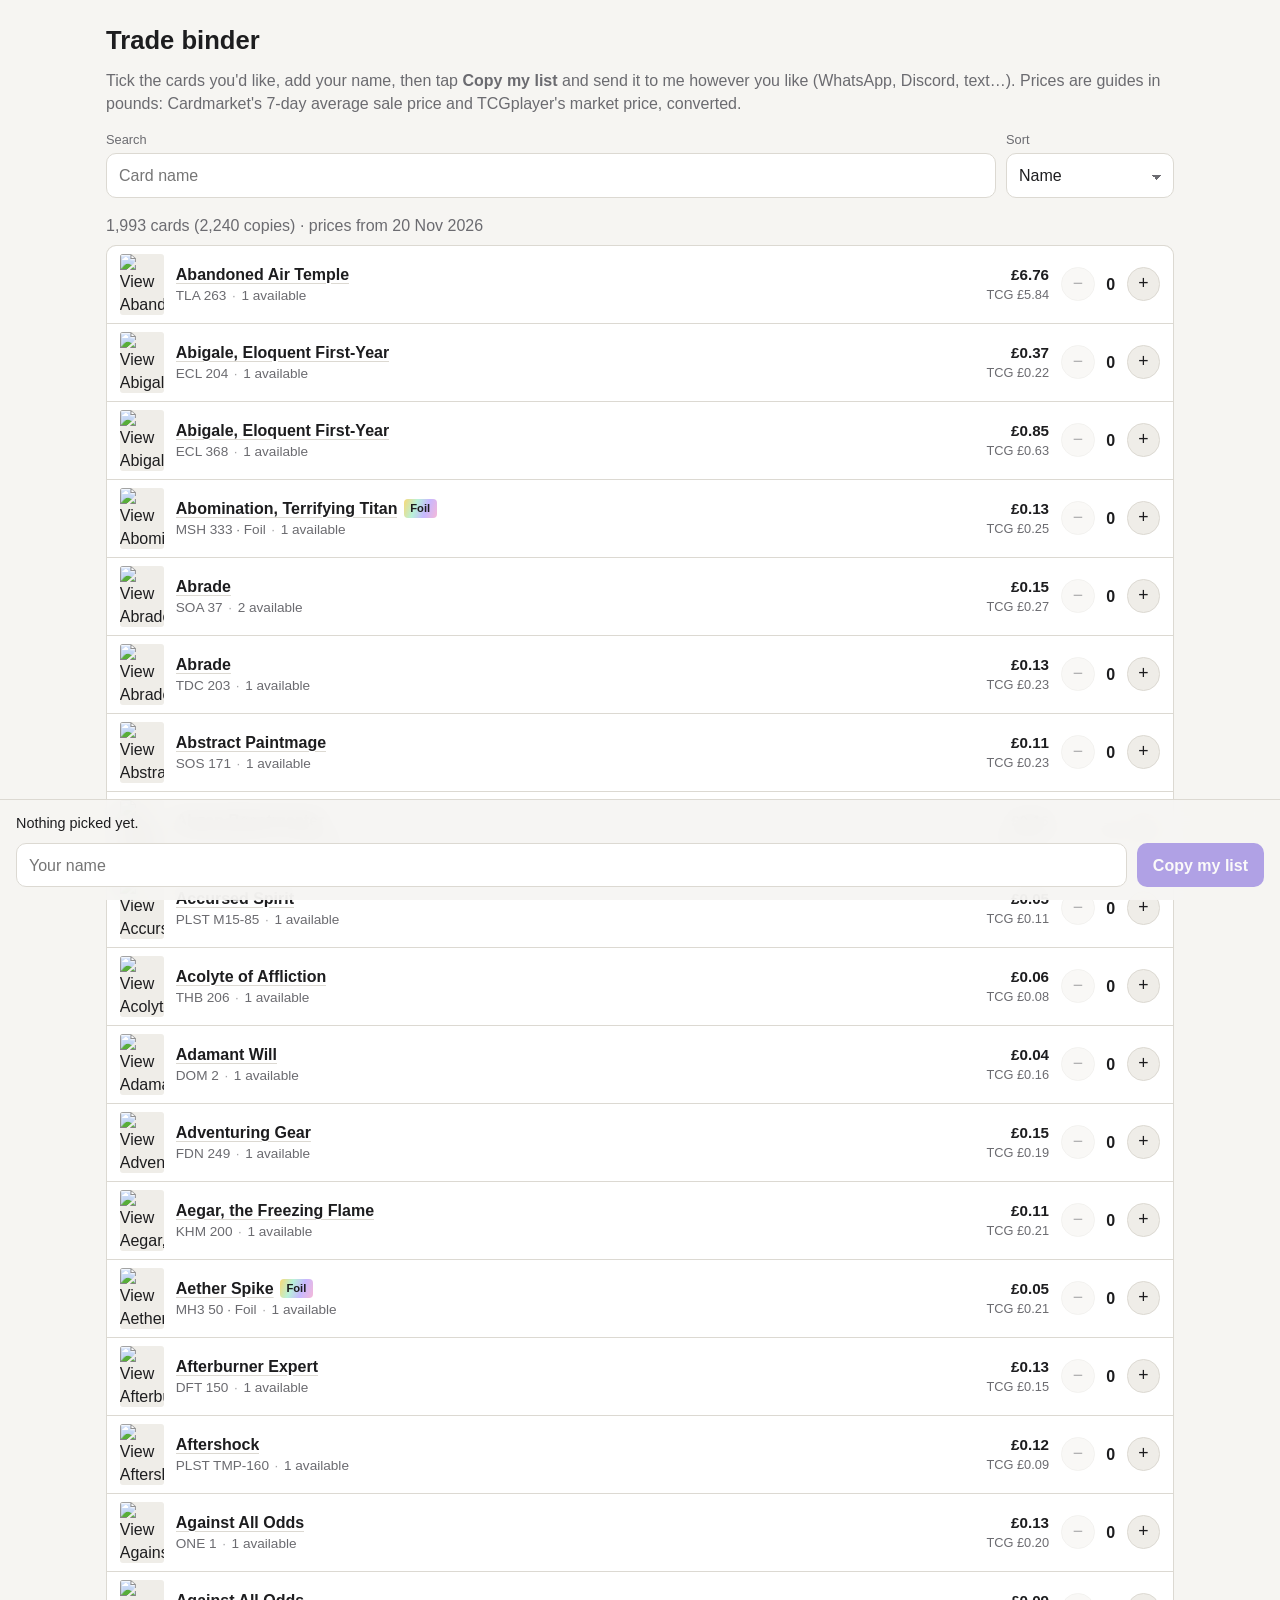
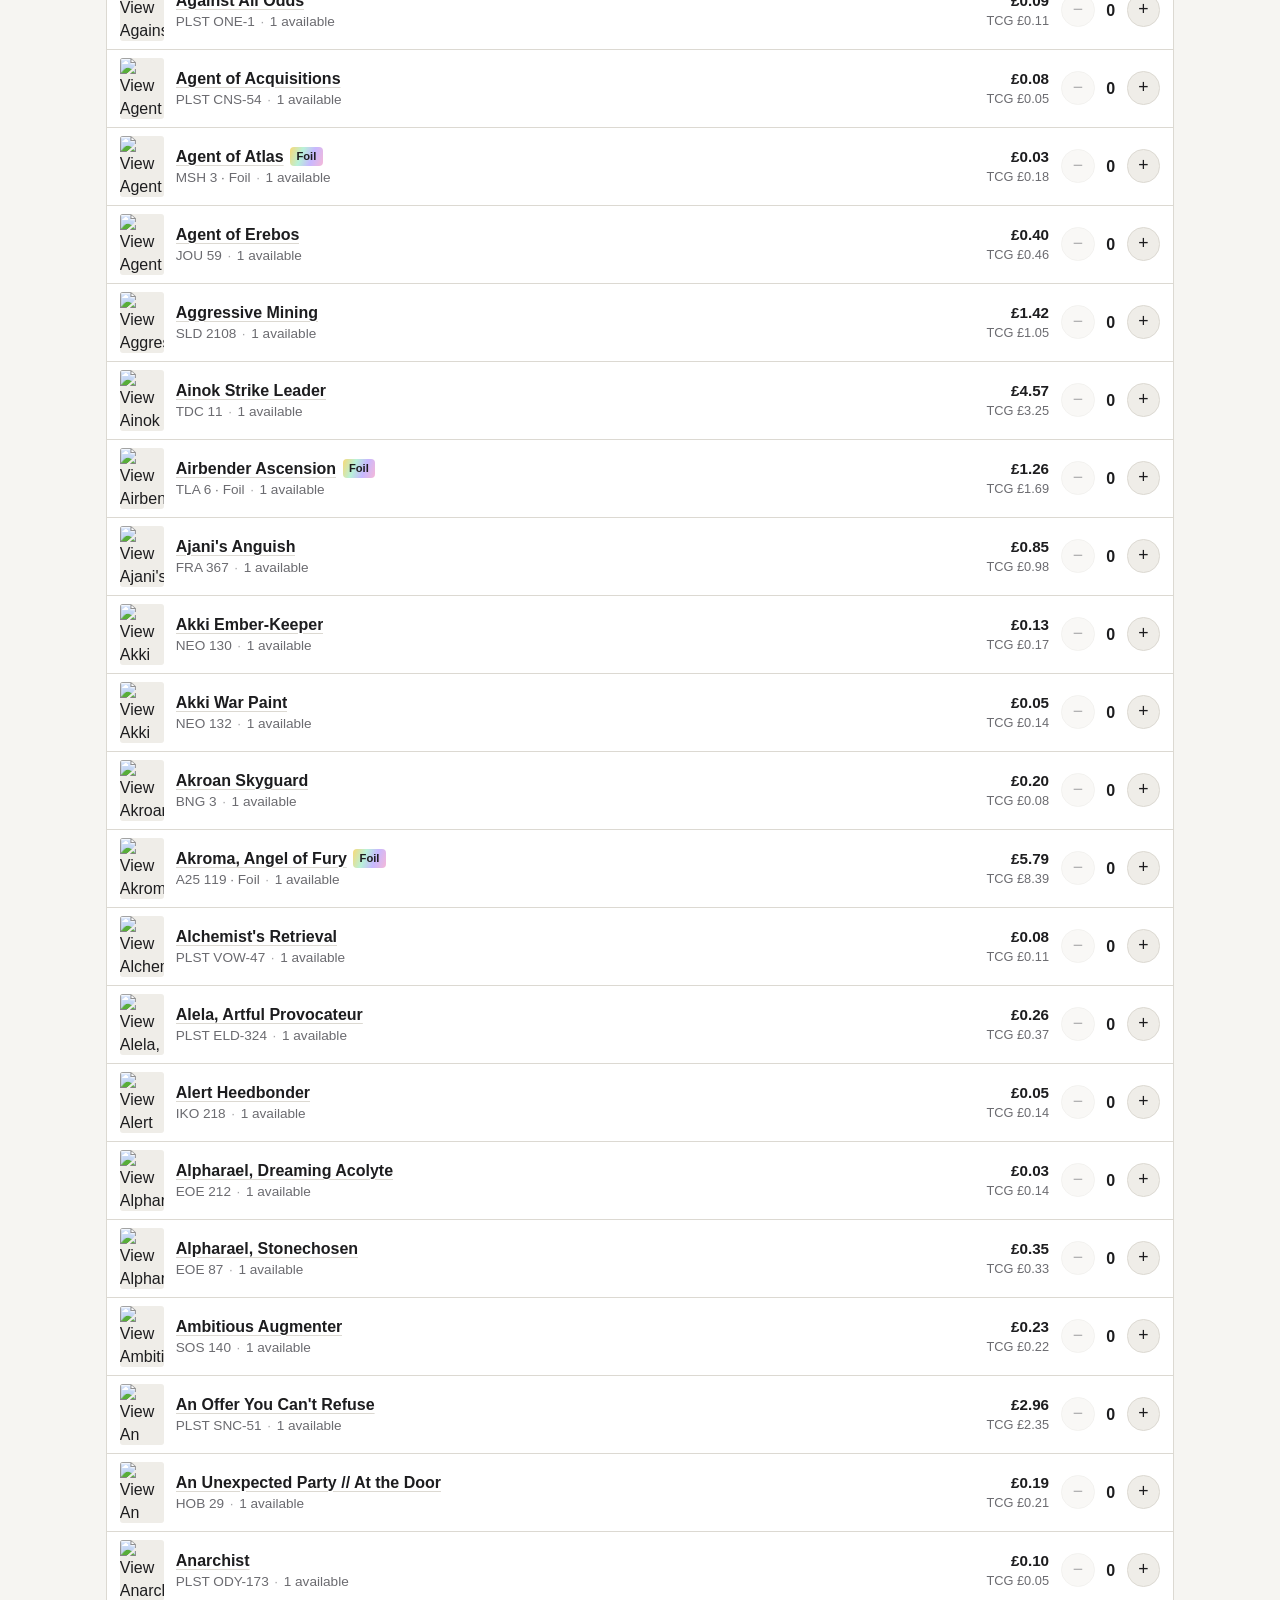
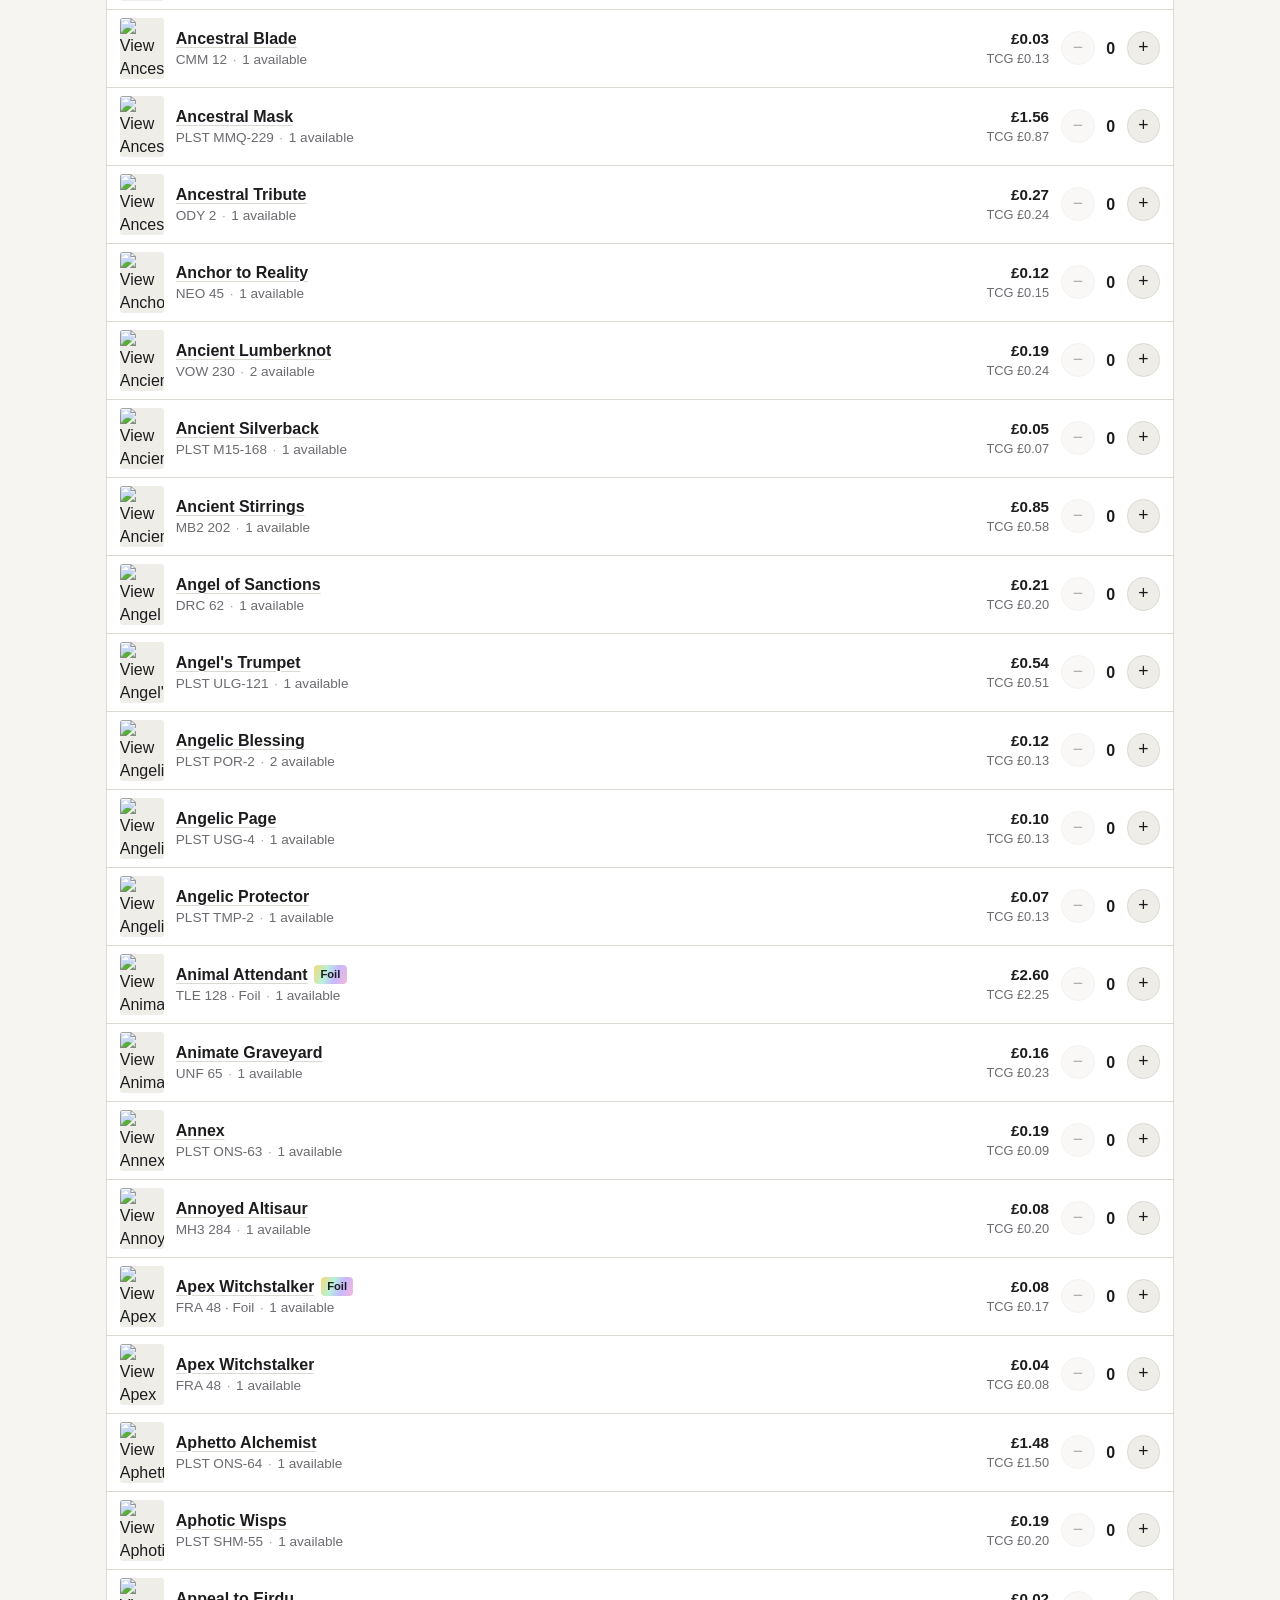
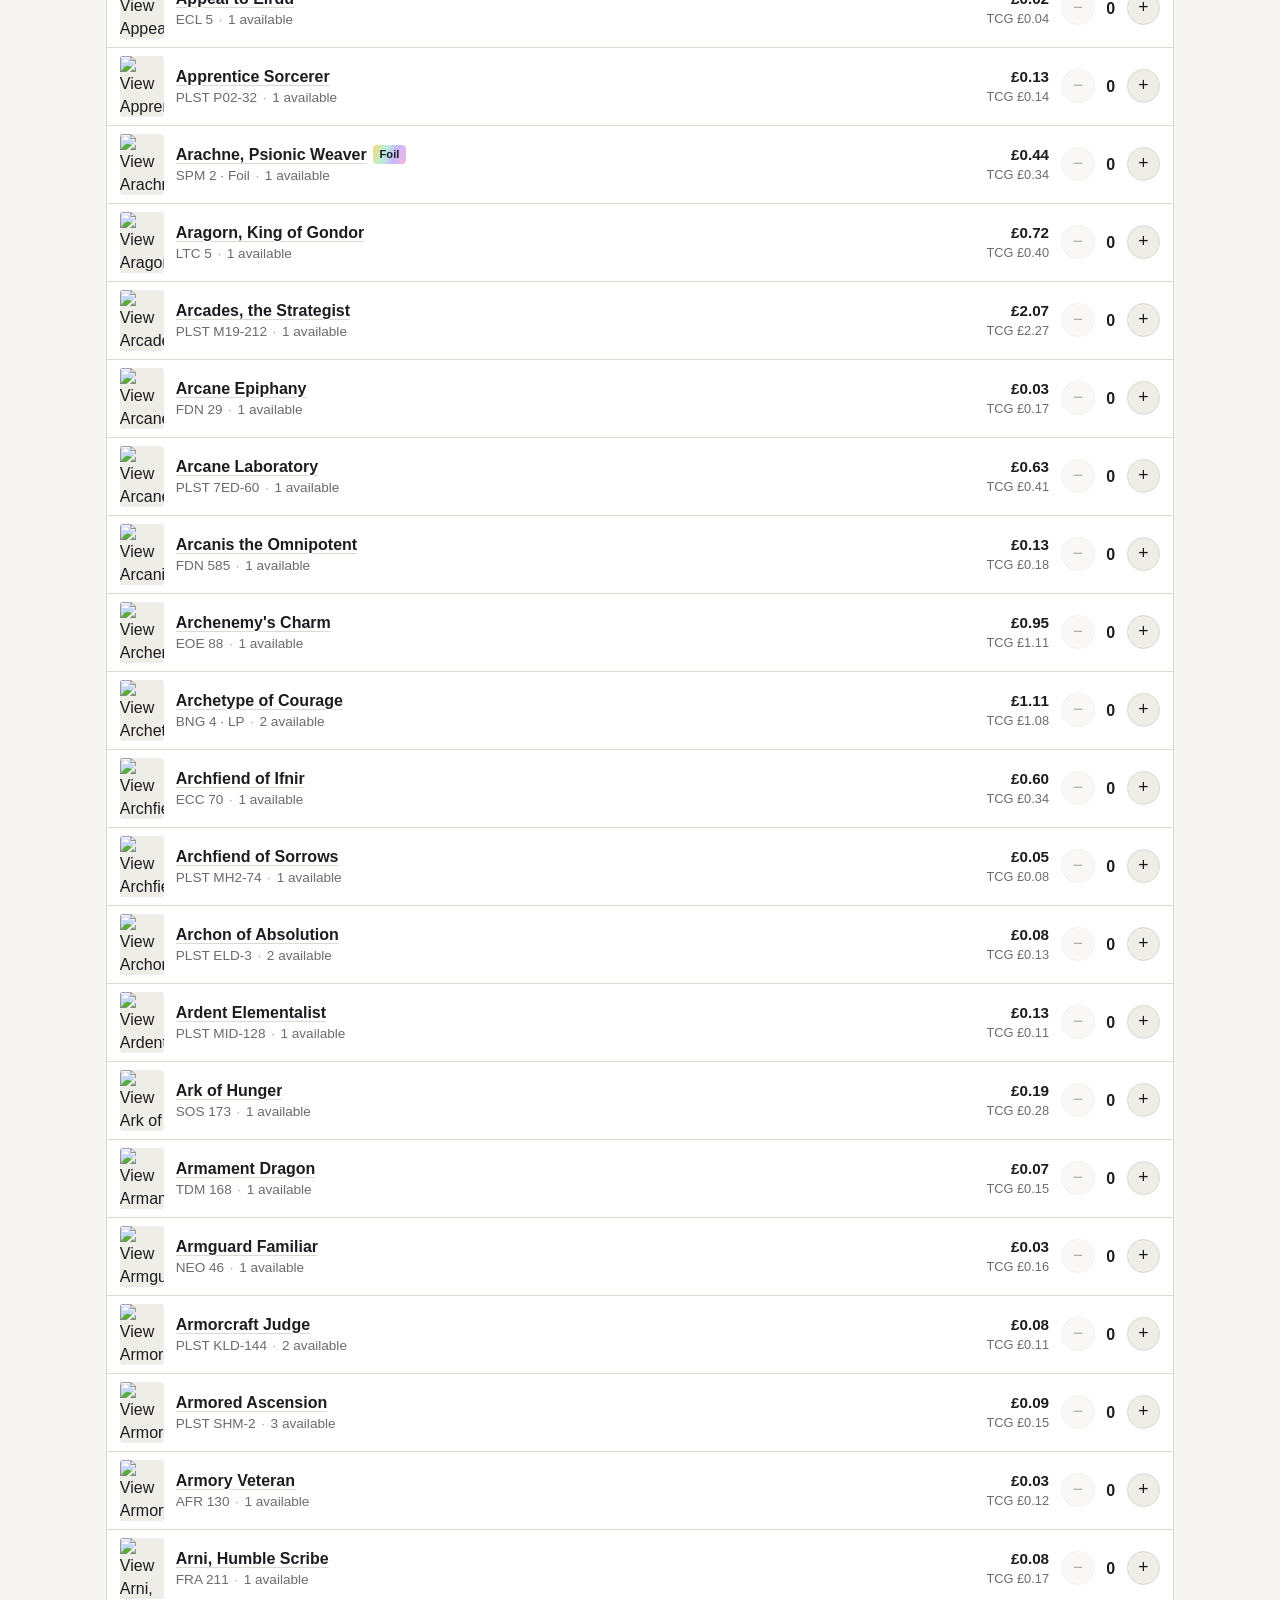
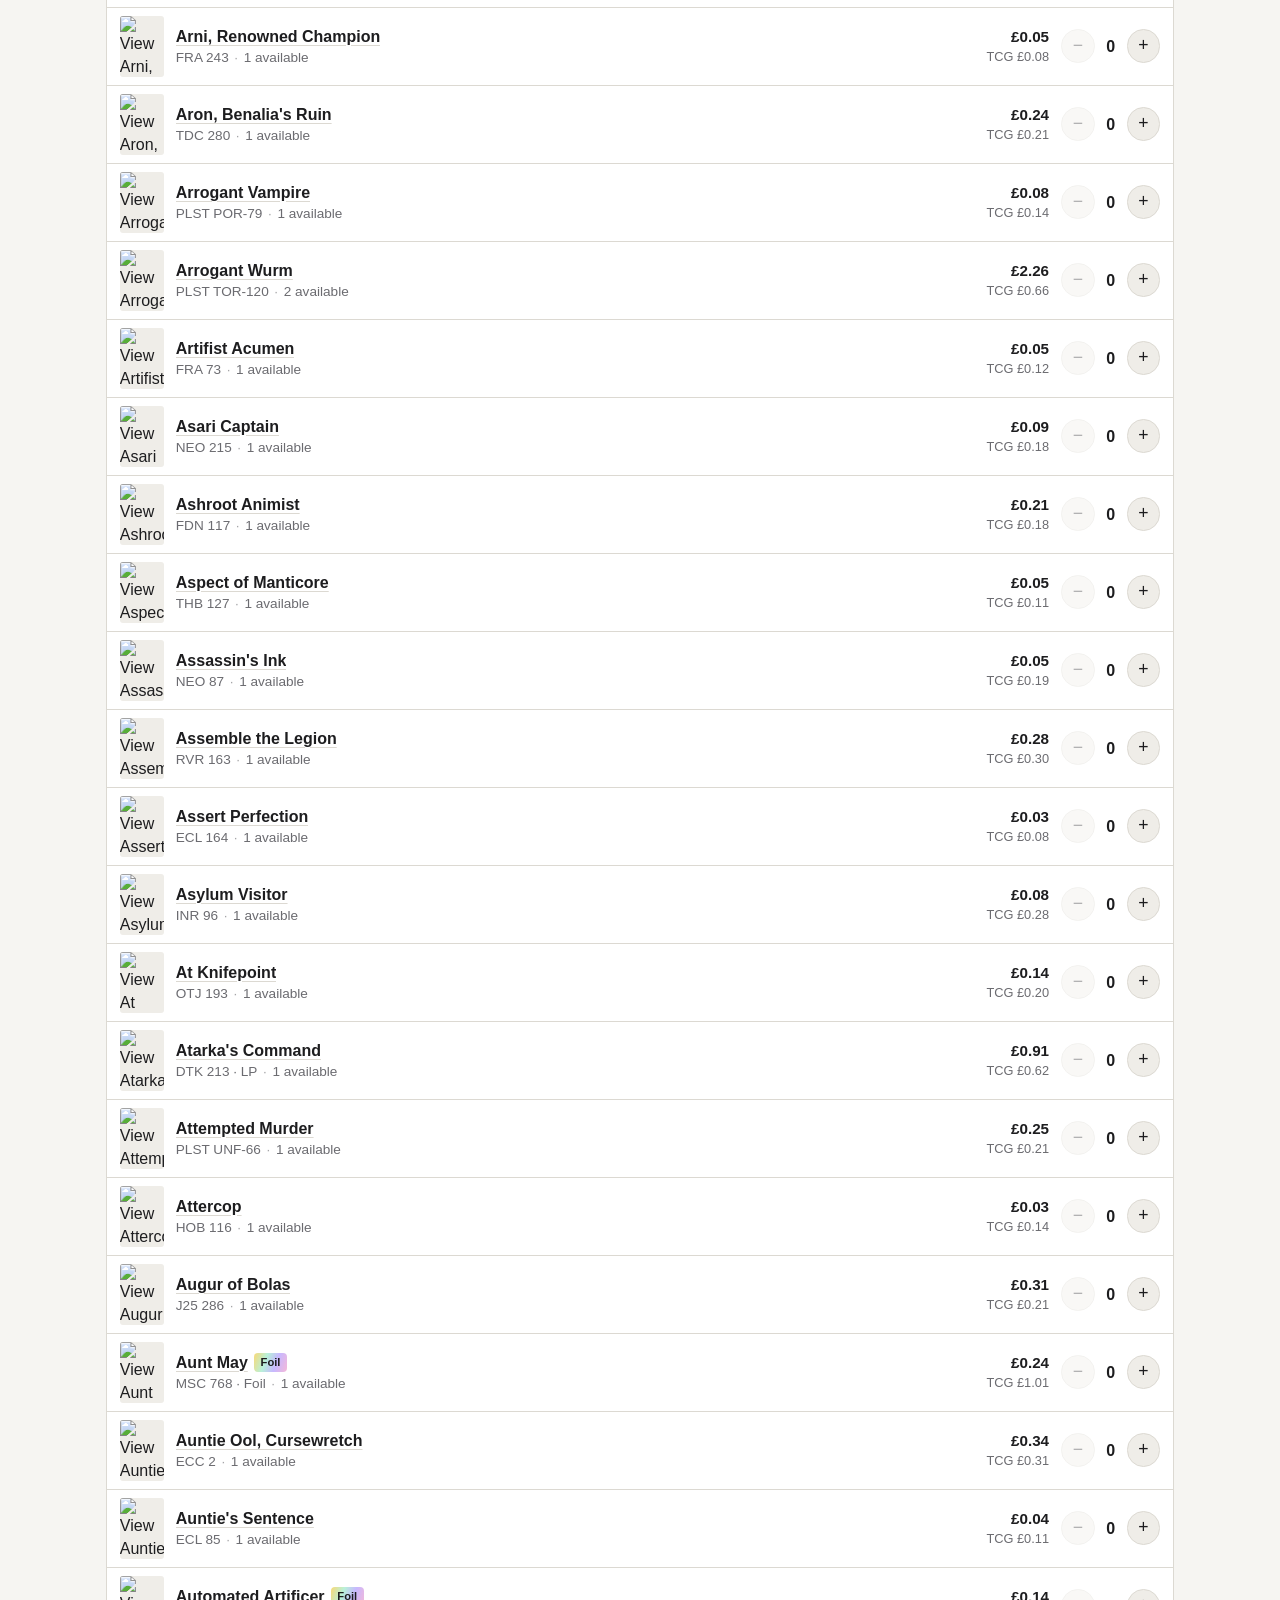
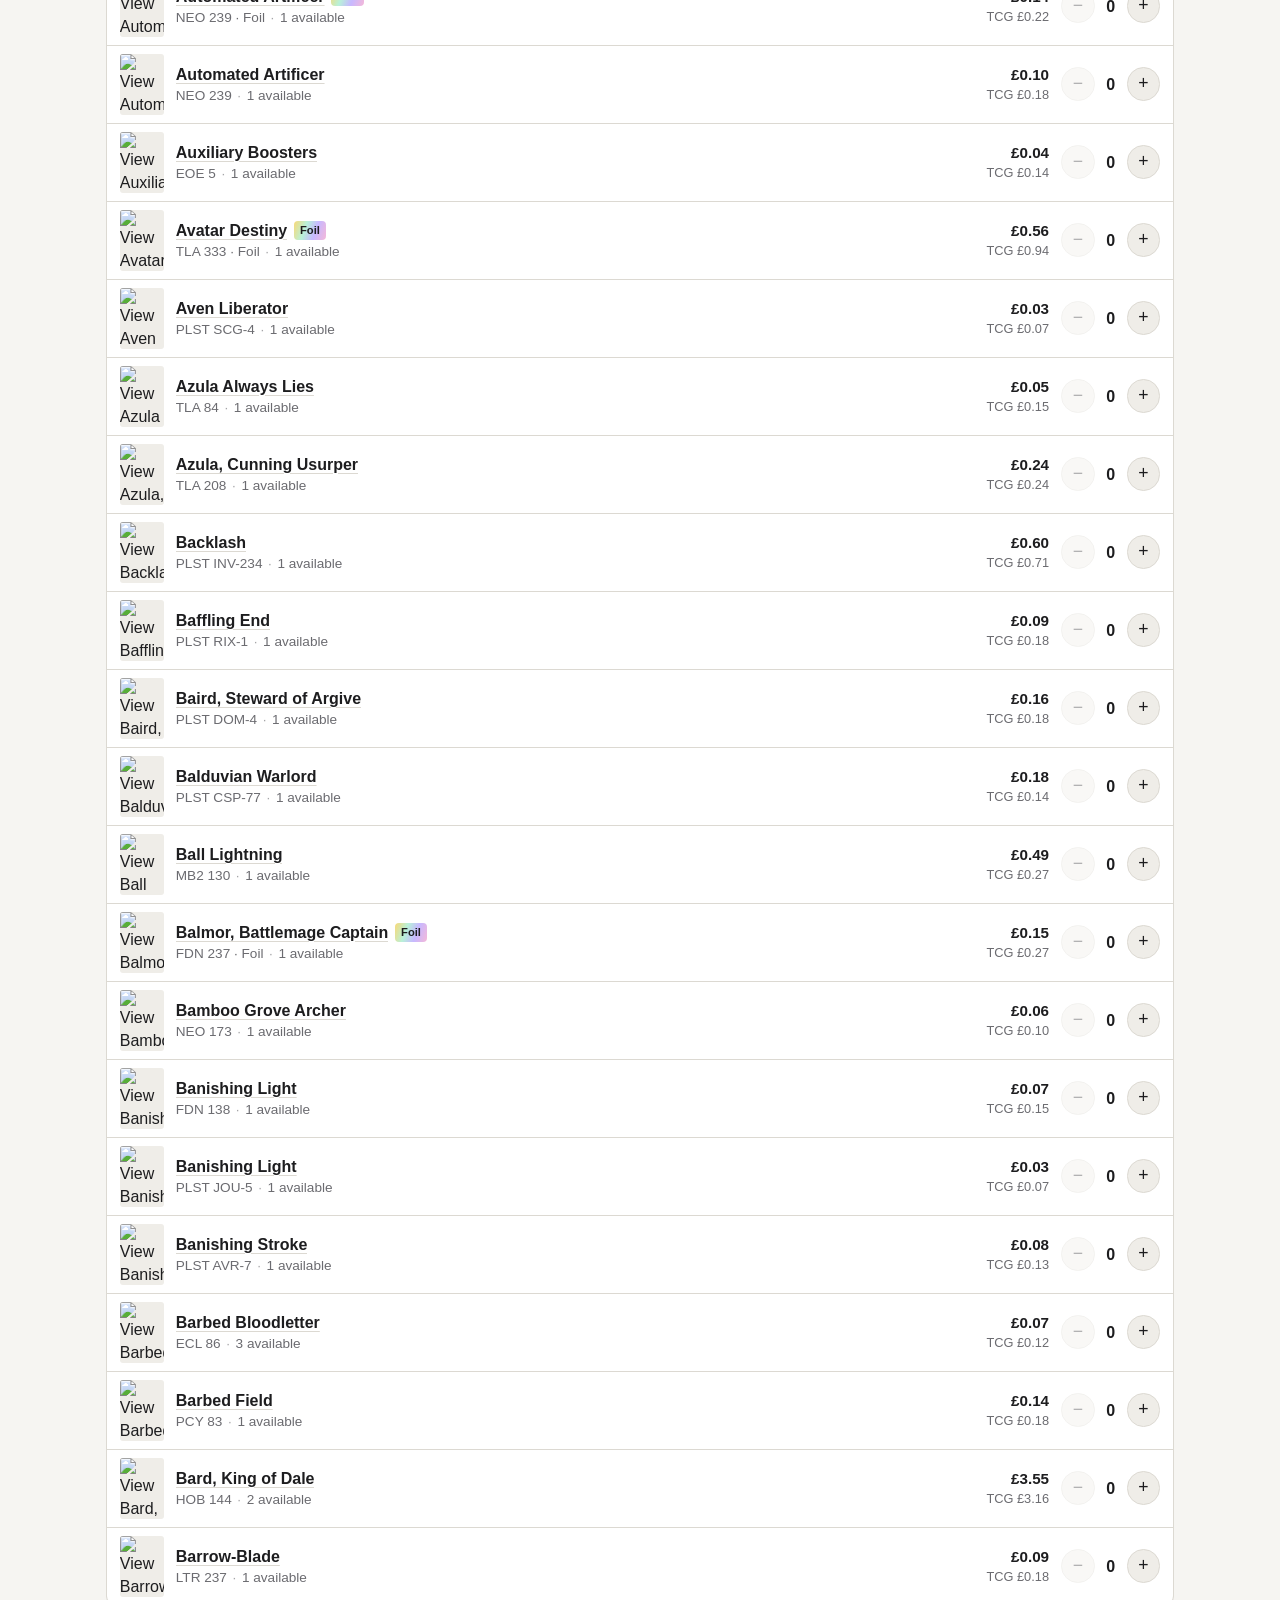
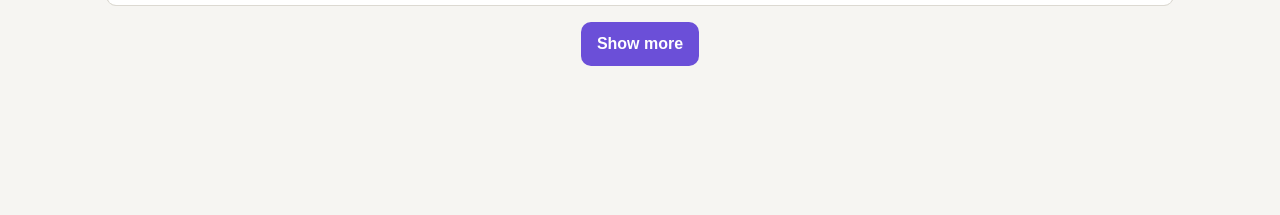
==== trades/index.html @ b9357a23 "Publish 2026-11-21T14:49Z" ====
<!doctype html>
<html lang="en-GB">
<head>
  <meta charset="utf-8">
  <meta name="viewport" content="width=device-width, initial-scale=1, viewport-fit=cover">
  <meta name="robots" content="noindex, nofollow">
  <meta name="build" content="20261121144902">
  <title>Trade Binder</title>
  <link rel="icon" href="../icon.svg" type="image/svg+xml">
  <link rel="stylesheet" href="../style.css?v=20261121144902">
  <style>
    .trade-intro { color: var(--muted); margin: 0 0 1rem; }
    .trade-tools { display: grid; gap: 0.6rem; grid-template-columns: 1fr auto; align-items: end; margin-bottom: 0.8rem; }
    .trade-tools label { display: grid; gap: 0.2rem; font-size: 0.8rem; color: var(--muted); }
    .trade-row { display: flex; align-items: center; gap: 0.75rem; padding: 0.5rem 0.8rem; background: var(--surface); }
    .trade-row.picked { background: color-mix(in srgb, var(--accent) 10%, var(--surface)); }
    .trade-row img, .trade-row .noimg { width: 44px; height: 61px; border-radius: 3px; object-fit: cover; background: var(--surface-2); flex: none; }
    .trade-main { flex: 1; min-width: 0; }
    .trade-prices { text-align: right; font-size: 0.8rem; color: var(--muted); white-space: nowrap; font-variant-numeric: tabular-nums; }
    .trade-prices strong { color: var(--text); font-size: 0.95rem; }
    .pick { display: flex; align-items: center; gap: 0.3rem; flex: none; }
    .pick button {
      font: inherit; width: 2.1rem; height: 2.1rem; border-radius: 50%; border: 1px solid var(--border);
      background: var(--surface-2); color: var(--text); cursor: pointer; font-size: 1.1rem; line-height: 1;
    }
    .pick button:disabled { opacity: 0.35; cursor: default; }
    .pick .count { min-width: 1.4rem; text-align: center; font-weight: 600; font-variant-numeric: tabular-nums; }
    .tray {
      position: sticky; bottom: 0; z-index: 5; margin-top: 1rem;
      padding: 0.8rem 1rem calc(env(safe-area-inset-bottom) + 0.8rem);
      background: color-mix(in srgb, var(--bg) 92%, transparent); backdrop-filter: blur(12px); -webkit-backdrop-filter: blur(12px);
      border-top: 1px solid var(--border);
    }
    .tray-row { display: flex; flex-wrap: wrap; gap: 0.6rem; align-items: center; }
    .tray-row input { flex: 1 1 12rem; font: inherit; font-size: 16px; padding: 0.6rem 0.75rem; border-radius: var(--radius); border: 1px solid var(--border); background: var(--surface); color: var(--text); }
    .tray-summary { flex: 1 1 100%; font-size: 0.9rem; }
    .tray button.primary { font: inherit; font-weight: 600; padding: 0.65rem 1rem; border: 0; border-radius: var(--radius); background: var(--accent); color: var(--accent-text); cursor: pointer; }
    .tray button.primary:disabled { opacity: 0.5; cursor: default; }
    .tray .link-btn { padding: 0.65rem 0.4rem; }
    .copied { color: var(--up); font-weight: 600; }
    @media (max-width: 560px) {
      /* Phones: prices above the +/− buttons, so the card name keeps the width it needs. */
      .trade-row { display: grid; grid-template-columns: 44px minmax(0, 1fr) auto; grid-template-areas: "img main prices" "img main pick"; column-gap: 0.6rem; row-gap: 0.35rem; align-items: center; }
      .trade-row > img, .trade-row > .noimg { grid-area: img; }
      .trade-main { grid-area: main; }
      .trade-prices { grid-area: prices; }
      .pick { grid-area: pick; justify-self: end; }
      .trade-row .name, .trade-row .row-sub { white-space: normal; }
      .trade-row .row-sub { flex-wrap: wrap; }
      .trade-row .row-title { flex-wrap: wrap; }
    }
    .card-open { cursor: pointer; }
    .trade-row .name.card-open { text-decoration: underline; text-decoration-color: var(--border); text-underline-offset: 3px; }
    dialog#viewer {
      border: 0; padding: 0; border-radius: 16px; max-width: min(420px, calc(100vw - 32px)); width: 100%;
      background: var(--surface); color: var(--text); box-shadow: 0 12px 40px rgba(0, 0, 0, 0.35);
    }
    dialog#viewer::backdrop { background: rgba(0, 0, 0, 0.55); }
    .viewer-body { padding: 1rem; display: grid; gap: 0.75rem; }
    .viewer-body img { width: 100%; height: auto; aspect-ratio: 488 / 680; border-radius: 4.75% / 3.5%; background: var(--surface-2); }
    .viewer-head { display: flex; justify-content: space-between; align-items: start; gap: 0.75rem; }
    .viewer-head h2 { margin: 0; font-size: 1.15rem; }
    .viewer-close { font: inherit; font-size: 1.4rem; line-height: 1; border: 0; background: var(--surface-2); color: var(--text); width: 2.2rem; height: 2.2rem; border-radius: 50%; cursor: pointer; flex: none; }
    .viewer-facts { color: var(--muted); font-size: 0.9rem; }
    .viewer-foot { display: flex; justify-content: space-between; align-items: center; gap: 0.75rem; }
    #fallback { width: 100%; min-height: 9rem; font: inherit; font-size: 0.9rem; margin-top: 0.6rem; padding: 0.6rem; border-radius: var(--radius); border: 1px solid var(--border); background: var(--surface); color: var(--text); }
  </style>
</head>
<body>
  <main>
    <h1>Trade binder</h1>
    <p class="trade-intro">Tick the cards you'd like, add your name, then tap <strong>Copy my list</strong> and send it to me
      however you like (WhatsApp, Discord, text…). Prices are guides in pounds: Cardmarket's 7-day average sale price and
      TCGplayer's market price, converted.</p>
    <div class="trade-tools">
      <label>Search<input type="search" id="q" placeholder="Card name" autocomplete="off" autocorrect="off" spellcheck="false"></label>
      <label>Sort
        <select id="sort">
          <option value="name">Name</option>
          <option value="cm">Price: high to low</option>
          <option value="cm_asc">Price: low to high</option>
          <option value="picked">My picks first</option>
        </select>
      </label>
    </div>
    <p class="summary" id="summary">Loading…</p>
    <ul class="results" id="list"></ul>
    <div class="more"><button type="button" id="more" hidden>Show more</button></div>
  </main>
  <div class="tray" id="tray">
    <div class="tray-row">
      <span class="tray-summary" id="tray-summary">Nothing picked yet.</span>
      <input type="text" id="who" placeholder="Your name" autocomplete="name">
      <button type="button" class="primary" id="copy" disabled>Copy my list</button>
      <button type="button" class="link-btn" id="clear" hidden>Clear</button>
    </div>
    <textarea id="fallback" hidden readonly></textarea>
  </div>
  <dialog id="viewer" aria-labelledby="viewer-name">
    <div class="viewer-body">
      <div class="viewer-head">
        <h2 id="viewer-name"></h2>
        <button type="button" class="viewer-close" id="viewer-close" aria-label="Close">×</button>
      </div>
      <img id="viewer-img" alt="">
      <div class="viewer-facts" id="viewer-facts"></div>
      <div class="viewer-foot">
        <div class="trade-prices" id="viewer-prices"></div>
        <div class="pick" id="viewer-pick"></div>
      </div>
    </div>
  </dialog>
  <script src="trades.js?v=20261121144902"></script>
</body>
</html>
---- style.css ----
:root {
  --bg: #f6f5f2;
  --surface: #ffffff;
  --surface-2: #efede8;
  --text: #1d1d1f;
  --muted: #6b6b70;
  --border: #dcd9d2;
  --accent: #6b4fd8;
  --accent-text: #ffffff;
  --danger: #b3261e;
  --up: #006300;
  --down: #c62f2f;
  --series-1: #2a78d6;
  --series-2: #eb6834;
  --grid: #e1e0d9;
  --axis-text: #898781;
  --foil: linear-gradient(110deg, #f9d976, #b8f1d9 35%, #c7b8ff 65%, #f5b8d8);
  --radius: 10px;
  --shadow: 0 1px 2px rgba(0, 0, 0, 0.06);
  --pip-W: #f4efd3; --pip-U: #2f7fd0; --pip-B: #3a3433; --pip-R: #d6492f; --pip-G: #2e8b57; --pip-C: #b9b5ad;
  color-scheme: light;
}

@media (prefers-color-scheme: dark) {
  :root:not([data-theme="light"]) {
    --bg: #16171a;
    --surface: #1f2024;
    --surface-2: #2a2b30;
    --text: #ececef;
    --muted: #9c9ca5;
    --border: #36373d;
    --accent: #a593ff;
    --accent-text: #16171a;
    --danger: #ff8a80;
    --up: #2fbf2f;
    --down: #ff8a80;
    --series-1: #3987e5;
    --series-2: #d95926;
    --grid: #2c2c2a;
    --shadow: none;
    --pip-B: #8a8180;
    color-scheme: dark;
  }
}

* { box-sizing: border-box; }

body {
  margin: 0;
  background: var(--bg);
  color: var(--text);
  font: 16px/1.45 -apple-system, BlinkMacSystemFont, "Segoe UI", Roboto, sans-serif;
  -webkit-text-size-adjust: 100%;
}

a { color: var(--accent); text-decoration: none; }
h1 { font-size: 1.6rem; margin: 0.4rem 0 0.6rem; }
h2 { font-size: 1.15rem; margin: 1.6rem 0 0.6rem; }
.muted { color: var(--muted); }
.small { font-size: 0.85rem; }

/* ---------- top bar ---------- */

.topbar {
  position: sticky;
  top: 0;
  z-index: 10;
  display: flex;
  align-items: center;
  gap: 1rem;
  padding: calc(env(safe-area-inset-top) + 0.6rem) 16px 0.6rem;
  background: color-mix(in srgb, var(--bg) 88%, transparent);
  backdrop-filter: blur(12px);
  -webkit-backdrop-filter: blur(12px);
  border-bottom: 1px solid var(--border);
}
.topbar[hidden] { display: none; }
.brand { font-weight: 700; white-space: nowrap; }
@media (max-width: 560px) { .brand { display: none; } }
.topbar nav { display: flex; gap: 0.25rem; flex: 1; overflow-x: auto; }
.topbar nav a {
  padding: 0.4rem 0.8rem;
  border-radius: 999px;
  color: var(--text);
  white-space: nowrap;
}
.topbar nav a.active { background: var(--text); color: var(--bg); }
.lock-btn, .link-btn {
  background: none;
  border: 0;
  color: var(--muted);
  font: inherit;
  cursor: pointer;
  padding: 0.4rem;
}

main { max-width: 1100px; margin: 0 auto; padding: 16px 16px calc(env(safe-area-inset-bottom) + 32px); }

/* ---------- unlock ---------- */

.unlock { max-width: 380px; margin: 18vh auto 0; text-align: center; }
.unlock[hidden] { display: none; }
.unlock form { display: grid; gap: 0.75rem; margin-top: 1.25rem; }
.unlock .check { justify-content: center; }
.error { color: var(--danger); min-height: 1.2em; margin: 0; }

input[type="password"], input[type="search"], select {
  font: inherit;
  font-size: 16px; /* stops iOS zooming into inputs */
  width: 100%;
  padding: 0.6rem 0.75rem;
  color: var(--text);
  background: var(--surface);
  border: 1px solid var(--border);
  border-radius: var(--radius);
  appearance: none;
  -webkit-appearance: none;
}
select {
  background-image: linear-gradient(45deg, transparent 50%, var(--muted) 50%), linear-gradient(135deg, var(--muted) 50%, transparent 50%);
  background-position: calc(100% - 16px) 55%, calc(100% - 11px) 55%;
  background-size: 5px 5px;
  background-repeat: no-repeat;
  padding-right: 2rem;
}
button[type="submit"], #more {
  font: inherit;
  font-weight: 600;
  padding: 0.65rem 1rem;
  border: 0;
  border-radius: var(--radius);
  background: var(--accent);
  color: var(--accent-text);
  cursor: pointer;
}
button:disabled { opacity: 0.6; }
.check { display: flex; align-items: center; gap: 0.4rem; color: var(--muted); }
.check input { width: 1.1rem; height: 1.1rem; accent-color: var(--accent); }

/* ---------- filters ---------- */

.filters {
  display: grid;
  gap: 0.75rem;
  padding: 0.9rem;
  background: var(--surface);
  border: 1px solid var(--border);
  border-radius: calc(var(--radius) + 4px);
  box-shadow: var(--shadow);
}
.filter-grid { display: grid; gap: 0.6rem; grid-template-columns: repeat(auto-fit, minmax(150px, 1fr)); }
@media (max-width: 560px) { .filter-grid { grid-template-columns: 1fr 1fr; } .filter-grid label:first-child { grid-column: 1 / -1; } }
.filter-grid label, label.inline { display: grid; gap: 0.2rem; font-size: 0.8rem; color: var(--muted); }
label.inline { display: flex; align-items: center; gap: 0.4rem; }
label.inline select { width: auto; padding-top: 0.35rem; padding-bottom: 0.35rem; }
.colour-row { display: flex; flex-wrap: wrap; align-items: center; gap: 0.6rem 1rem; }
.chips { display: flex; flex-wrap: wrap; gap: 0.35rem; }
.chip {
  display: inline-flex;
  align-items: center;
  gap: 0.35rem;
  font: inherit;
  font-size: 0.85rem;
  padding: 0.35rem 0.6rem;
  color: var(--text);
  background: var(--surface-2);
  border: 1px solid transparent;
  border-radius: 999px;
  cursor: pointer;
}
.chip.on { border-color: var(--accent); background: color-mix(in srgb, var(--accent) 16%, var(--surface)); }
@media (max-width: 720px) { .chip-label { display: none; } .chip { padding: 0.45rem; } }

.pip {
  display: inline-block;
  width: 0.8rem;
  height: 0.8rem;
  border-radius: 50%;
  border: 1px solid rgba(0, 0, 0, 0.25);
  vertical-align: -1px;
}
.pip + .pip { margin-left: 2px; }
.pip-W { background: var(--pip-W); } .pip-U { background: var(--pip-U); } .pip-B { background: var(--pip-B); }
.pip-R { background: var(--pip-R); } .pip-G { background: var(--pip-G); } .pip-C { background: var(--pip-C); }
.pip-M { background: conic-gradient(var(--pip-W) 0 20%, var(--pip-U) 0 40%, var(--pip-B) 0 60%, var(--pip-R) 0 80%, var(--pip-G) 0); }

/* ---------- results ---------- */

.summary { color: var(--muted); margin: 1rem 0 0.5rem; }
.results { list-style: none; margin: 0; padding: 0; display: grid; grid-template-columns: minmax(0, 1fr); gap: 1px; background: var(--border); border: 1px solid var(--border); border-radius: var(--radius); overflow: hidden; }
.results li { background: var(--surface); }
.results li.removed { opacity: 0.55; }
.results .empty { padding: 1.5rem; text-align: center; color: var(--muted); }
.row { display: flex; align-items: center; gap: 0.8rem; padding: 0.5rem 0.8rem; color: var(--text); }
.row:active { background: var(--surface-2); }
.row img, .noimg { width: 44px; height: 61px; border-radius: 3px; object-fit: cover; background: var(--surface-2); flex: none; }
.row-main { flex: 1; min-width: 0; }
.row-title { display: flex; align-items: center; gap: 0.4rem; }
.name { font-weight: 600; overflow: hidden; text-overflow: ellipsis; white-space: nowrap; }
.row-sub { display: flex; align-items: center; gap: 0.35rem; color: var(--muted); font-size: 0.85rem; overflow: hidden; white-space: nowrap; }
.row-sub span:last-child { overflow: hidden; text-overflow: ellipsis; }
.dot { opacity: 0.6; }
.qty { font-variant-numeric: tabular-nums; font-weight: 600; color: var(--muted); }

.badge { font-size: 0.7rem; font-weight: 600; padding: 0.1rem 0.4rem; border-radius: 4px; white-space: nowrap; color: #1d1d1f; }
.badge-foil { background: var(--foil); }
.badge-etched { background: linear-gradient(110deg, #d9d4c7, #f1ede4 50%, #c9c2b3); }
.badge-removed { background: var(--surface-2); color: var(--muted); }

.more { text-align: center; margin-top: 1rem; }

/* ---------- card detail ---------- */

.back { display: inline-block; padding: 0.2rem 0; }
.card-detail { display: grid; grid-template-columns: minmax(0, 300px) 1fr; gap: 1.5rem; align-items: start; }
@media (max-width: 640px) { .card-detail { grid-template-columns: 1fr; } .card-image { max-width: 300px; } }
.card-image img, .noimg.big { width: 100%; aspect-ratio: 488 / 680; height: auto; border-radius: 4.75% / 3.5%; box-shadow: 0 4px 18px rgba(0, 0, 0, 0.2); }
.type { color: var(--muted); }
.facts { display: grid; grid-template-columns: max-content 1fr; gap: 0.35rem 1rem; margin: 1rem 0; }
.facts dt { color: var(--muted); }
.facts dd { margin: 0; }

.table-wrap { overflow-x: auto; background: var(--surface); border: 1px solid var(--border); border-radius: var(--radius); }
table { width: 100%; border-collapse: collapse; font-size: 0.92rem; }
th, td { padding: 0.55rem 0.75rem; text-align: left; border-bottom: 1px solid var(--border); white-space: nowrap; }
th { font-size: 0.78rem; color: var(--muted); font-weight: 600; }
tbody tr:last-child td { border-bottom: 0; }
tr.removed { opacity: 0.55; }
.r { text-align: right; font-variant-numeric: tabular-nums; }

/* ---------- locations ---------- */

.loc-list { list-style: none; margin: 0; padding: 0; display: grid; gap: 0.5rem; grid-template-columns: repeat(auto-fill, minmax(240px, 1fr)); }
.loc-list a {
  display: flex;
  justify-content: space-between;
  gap: 1rem;
  padding: 0.8rem 1rem;
  background: var(--surface);
  border: 1px solid var(--border);
  border-radius: var(--radius);
  color: var(--text);
  box-shadow: var(--shadow);
}
.loc-name { font-weight: 600; overflow: hidden; text-overflow: ellipsis; white-space: nowrap; }

/* ---------- prices ---------- */

.price { min-width: 5.5rem; text-align: right; }
.price-value { font-weight: 600; font-variant-numeric: tabular-nums; }
.price-change { font-size: 0.8rem; min-height: 1.1em; white-space: nowrap; }
.delta { font-variant-numeric: tabular-nums; font-weight: 600; white-space: nowrap; }
.delta.up { color: var(--up); }
.delta.down { color: var(--down); }
.delta.flat { color: var(--muted); }
.delta-label { color: var(--muted); font-weight: 400; }
@media (max-width: 560px) { .delta-label { display: none; } .price { min-width: 4.5rem; } }

.tiles { display: grid; gap: 0.6rem; grid-template-columns: repeat(auto-fit, minmax(118px, 1fr)); margin-bottom: 0.8rem; }
.tile { background: var(--surface); border: 1px solid var(--border); border-radius: var(--radius); padding: 0.7rem 0.85rem; box-shadow: var(--shadow); }
.tile-main { grid-column: span 2; }
@media (max-width: 400px) { .tile-main { grid-column: span 1; } }
.tile-label { font-size: 0.78rem; color: var(--muted); }
.tile-value { font-size: 1.35rem; font-weight: 650; margin: 0.15rem 0; }
.tile-main .tile-value { font-size: 1.9rem; }
.tile-value .delta { font-size: 1.2rem; }
.tile-sub { font-size: 0.8rem; color: var(--muted); }

table.market td:first-child { white-space: normal; }
table.market thead:not(:first-child) th { padding-top: 1rem; }
.hint { font-size: 0.75rem; color: var(--muted); }
.links { display: flex; flex-wrap: wrap; gap: 0.4rem 1rem; margin: 0.8rem 0; }

.loc-name { display: grid; }
.loc-copies { font-weight: 400; font-size: 0.8rem; color: var(--muted); }
.loc-value { white-space: nowrap; font-weight: 600; font-variant-numeric: tabular-nums; align-self: center; }
.tile-of { font-size: 0.9rem; font-weight: 400; color: var(--muted); }
.warn { color: var(--muted); font-weight: 600; white-space: nowrap; }
.warn-box { background: var(--surface); border: 1px solid var(--border); border-left: 3px solid #c98a00; border-radius: var(--radius); padding: 0.6rem 0.8rem; font-size: 0.9rem; }

/* ---------- charts ---------- */

.chart-wrap { position: relative; }
.chart-wrap svg { display: block; overflow: visible; touch-action: pan-y; }
.grid line { stroke: var(--grid); stroke-width: 1; }
.grid text { fill: var(--axis-text); font-size: 11px; font-variant-numeric: tabular-nums; }
.line { fill: none; stroke-width: 2; stroke-linejoin: round; stroke-linecap: round; }
.line-1 { stroke: var(--series-1); }
.line-2 { stroke: var(--series-2); }
.dot { stroke: var(--surface); stroke-width: 2; }
.dot-1 { fill: var(--series-1); }
.dot-2 { fill: var(--series-2); }
.crosshair { stroke: var(--muted); stroke-width: 1; stroke-dasharray: 3 3; }
.hit { fill: transparent; cursor: crosshair; outline: none; }
.hit:focus-visible { stroke: var(--accent); stroke-width: 1; }
.tip {
  position: absolute; top: 0; pointer-events: none; z-index: 2;
  background: var(--surface); border: 1px solid var(--border); border-radius: 8px;
  box-shadow: 0 4px 14px rgba(0, 0, 0, 0.12); padding: 0.45rem 0.6rem; font-size: 0.8rem; white-space: nowrap;
}
.tip-date { color: var(--muted); margin-bottom: 0.2rem; }
.tip-row { display: flex; align-items: center; gap: 0.4rem; }
.tip-row strong { font-variant-numeric: tabular-nums; }
.tip-name { color: var(--muted); }
.legend { display: flex; flex-wrap: wrap; gap: 0.3rem 1rem; font-size: 0.82rem; color: var(--muted); margin-bottom: 0.4rem; }
.legend > span { display: inline-flex; align-items: center; gap: 0.35rem; }
.key { display: inline-block; width: 14px; height: 0; border-top: 2px solid; border-radius: 2px; }
.key-1 { border-color: var(--series-1); }
.key-2 { border-color: var(--series-2); }
.chart-table { margin-top: 0.4rem; font-size: 0.85rem; }
.chart-table summary { cursor: pointer; color: var(--muted); }
.chart-table .table-wrap { max-height: 260px; overflow-y: auto; margin-top: 0.4rem; }

.seg { display: inline-flex; background: var(--surface-2); border-radius: 999px; padding: 2px; gap: 2px; }
.seg button, .seg a {
  font: inherit; font-size: 0.85rem; border: 0; background: none; color: var(--text);
  padding: 0.3rem 0.75rem; border-radius: 999px; cursor: pointer;
}
.seg [aria-pressed="true"] { background: var(--surface); box-shadow: var(--shadow), 0 0 0 1px var(--border); font-weight: 600; }
.panel-head, .dash-head { display: flex; flex-wrap: wrap; align-items: center; justify-content: space-between; gap: 0.6rem; }
.panel-head h3 { margin: 0; font-size: 1rem; }
.history-panel, .card-section {
  background: var(--surface); border: 1px solid var(--border); border-radius: calc(var(--radius) + 2px);
  padding: 0.8rem 0.9rem; margin: 0.8rem 0; box-shadow: var(--shadow);
}
.history-chart { margin-top: 0.6rem; min-height: 120px; }
.card-section h2 { margin: 0 0 0.6rem; font-size: 1.05rem; }

/* ---------- dashboard ---------- */

.dash-tiles { margin-top: 0.8rem; }
.tile-value.hero { font-size: 2.6rem; line-height: 1.1; }
.dash-cols { display: grid; gap: 0 0.8rem; grid-template-columns: repeat(auto-fit, minmax(300px, 1fr)); }
.movers { list-style: none; margin: 0; padding: 0; }
.movers li + li { border-top: 1px solid var(--border); }
.mover { display: flex; justify-content: space-between; align-items: center; gap: 0.8rem; padding: 0.5rem 0; color: var(--text); }
.mover-name { display: grid; min-width: 0; font-weight: 600; }
.mover-title { overflow: hidden; text-overflow: ellipsis; }
.mover-sub { font-weight: 400; font-size: 0.8rem; color: var(--muted); }
.mover-change { display: grid; justify-items: end; text-align: right; white-space: nowrap; font-variant-numeric: tabular-nums; }
.mover-change .delta { font-size: 0.8rem; }

.bars { list-style: none; margin: 0; padding: 0; display: grid; gap: 0.15rem; }
.bars a { display: grid; grid-template-columns: minmax(8rem, 14rem) 1fr auto; align-items: center; gap: 0.75rem; padding: 0.35rem 0; color: var(--text); }
.bar-label { overflow: hidden; text-overflow: ellipsis; white-space: nowrap; }
.bar-track { height: 10px; background: var(--surface-2); border-radius: 4px; overflow: hidden; }
.bar-fill { display: block; height: 100%; background: var(--series-1); border-radius: 0 4px 4px 0; }
.bar-value { font-variant-numeric: tabular-nums; font-weight: 600; min-width: 5rem; text-align: right; }
.bars a:hover .bar-fill { filter: brightness(1.12); }
@media (max-width: 560px) {
  .bars a { grid-template-columns: 1fr auto; }
  .bar-track { grid-column: 1 / -1; grid-row: 2; }
  .tile-value.hero { font-size: 2.1rem; }
}

/* ---------- decks ---------- */

.deck-list { list-style: none; margin: 0; padding: 0; display: grid; gap: 0.6rem; grid-template-columns: repeat(auto-fill, minmax(260px, 1fr)); }
.deck {
  display: grid; gap: 0.25rem; padding: 0.85rem 1rem; color: var(--text);
  background: var(--surface); border: 1px solid var(--border); border-radius: calc(var(--radius) + 2px); box-shadow: var(--shadow);
}
.deck-head { display: flex; justify-content: space-between; align-items: center; gap: 0.6rem; }
.deck-name { font-weight: 650; overflow: hidden; text-overflow: ellipsis; white-space: nowrap; }
.deck-value { font-size: 1.5rem; font-weight: 650; }
.deck-sub { font-size: 0.82rem; color: var(--muted); }
.deck-sub .delta { font-size: 0.8rem; }
.deck-commander { color: var(--text); font-size: 0.85rem; }
.deck .warn { white-space: normal; }

/* ---------- deck ratings ---------- */

.rating { display: inline-flex; flex-wrap: wrap; gap: 0.3rem; }
.pill { font-size: 0.75rem; font-weight: 600; padding: 0.15rem 0.5rem; border-radius: 999px; background: var(--surface-2); color: var(--text); white-space: nowrap; }
.pill-alt { background: color-mix(in srgb, var(--accent) 18%, var(--surface)); }
.reasons { margin: 0.4rem 0 0.8rem; padding-left: 1.2rem; }
.reasons li { margin: 0.15rem 0; }

.loc-master h3 { font-size: 0.9rem; color: var(--muted); margin: 0.9rem 0 0.4rem; }
.loc-master-total { color: var(--muted); font-size: 0.9rem; }
.price-tcg { font-size: 0.75rem; color: var(--muted); white-space: nowrap; font-variant-numeric: tabular-nums; }
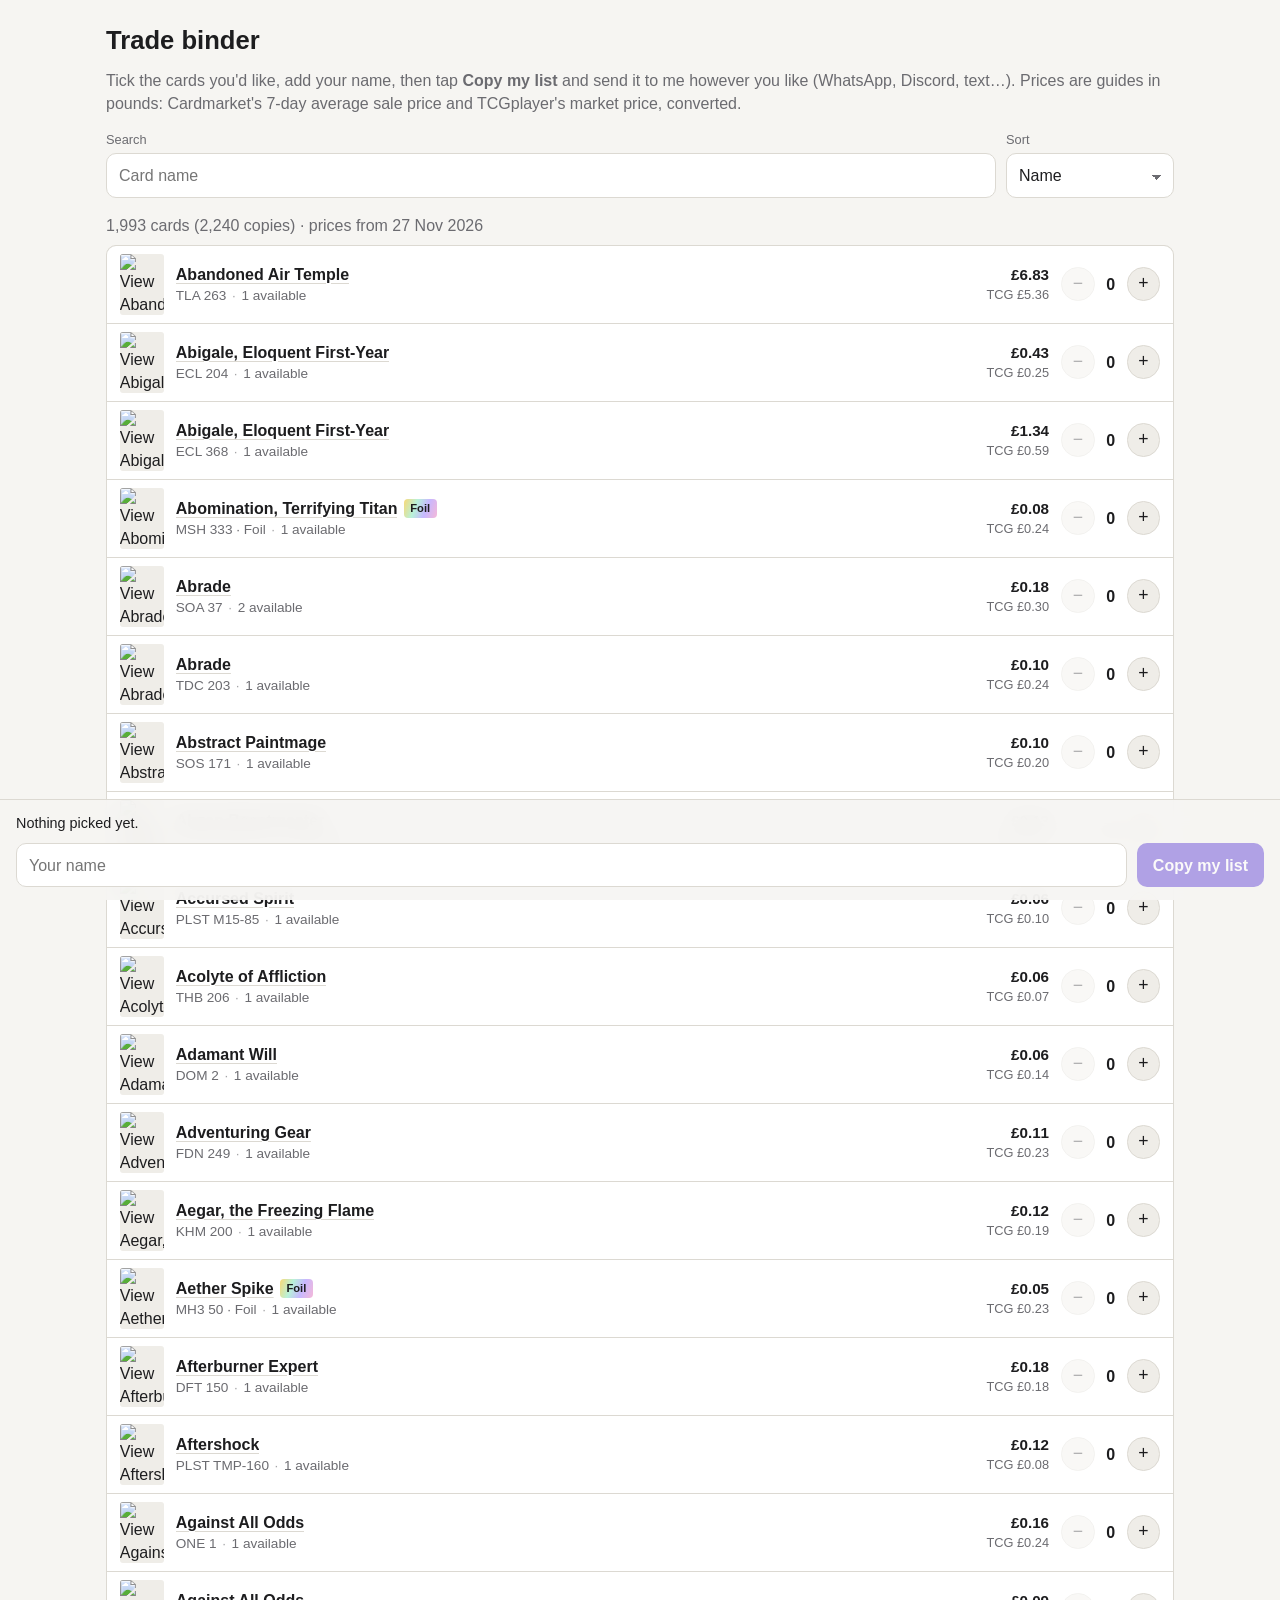
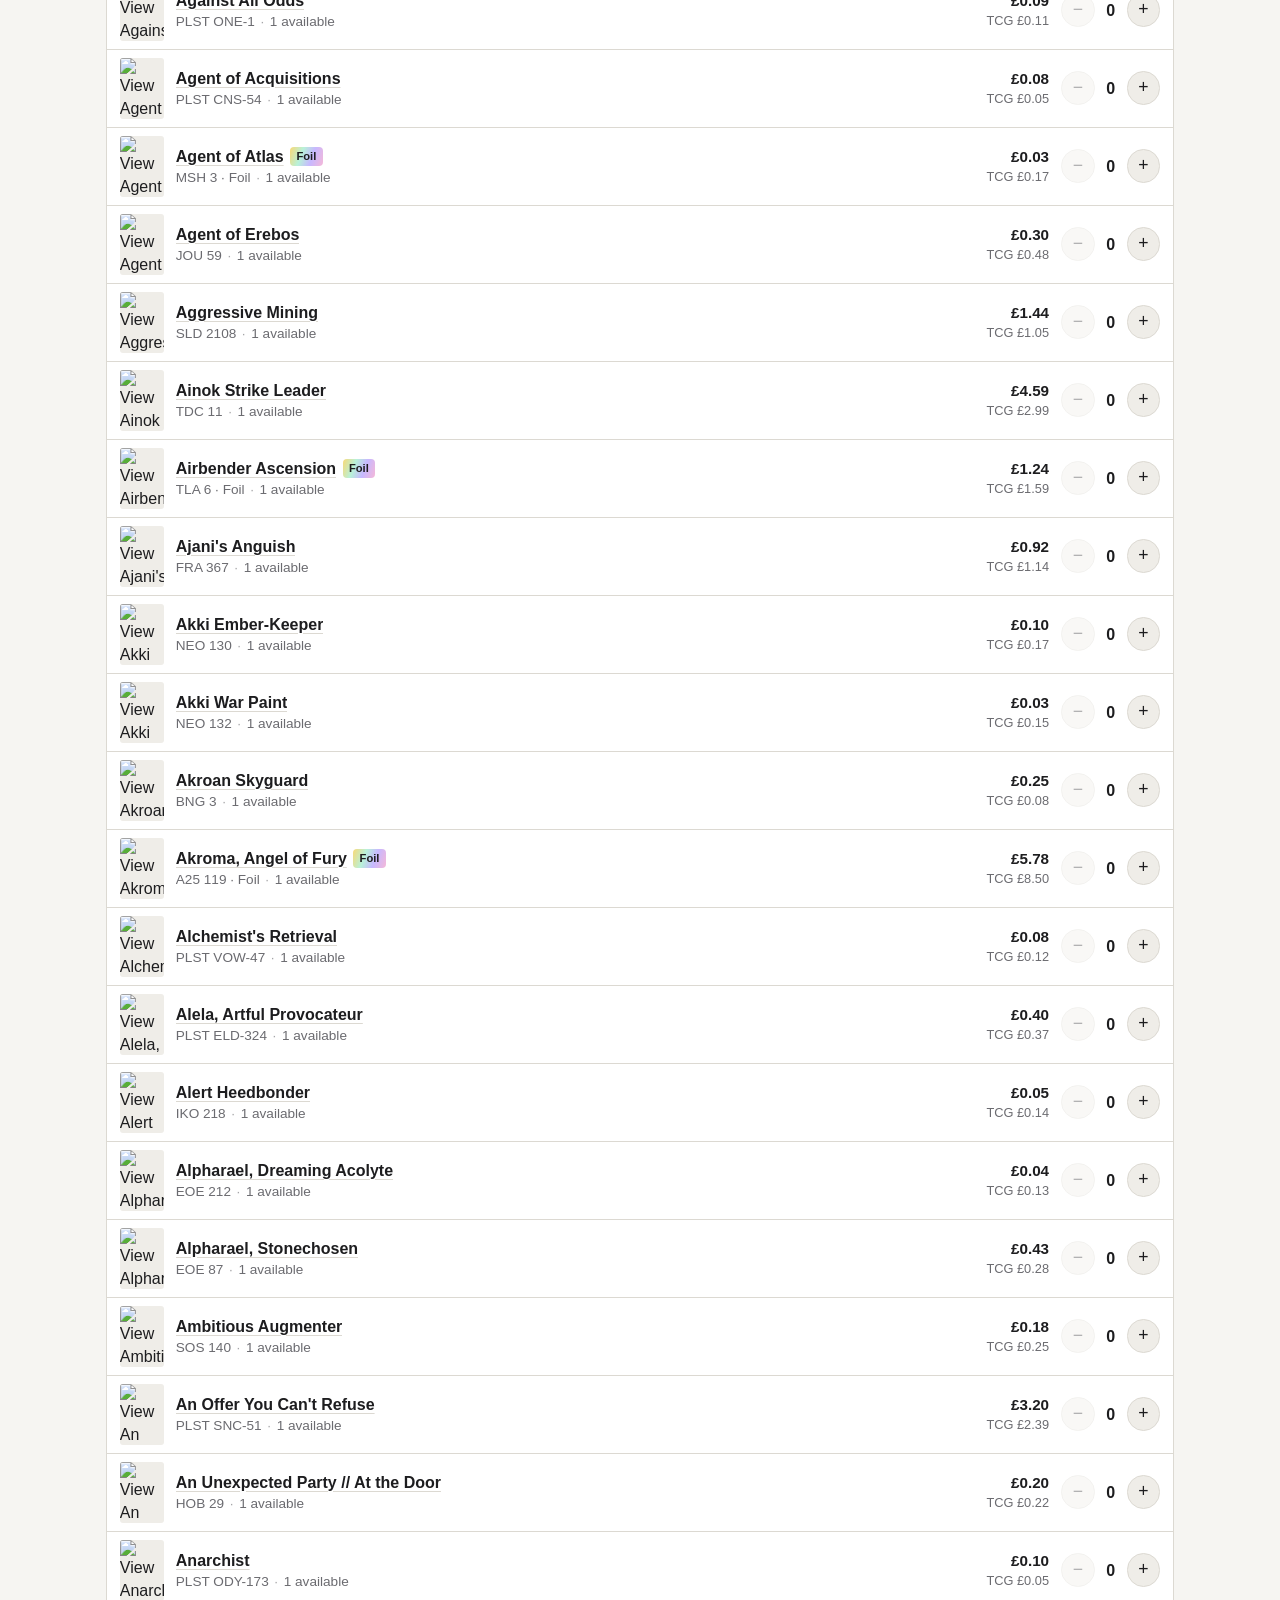
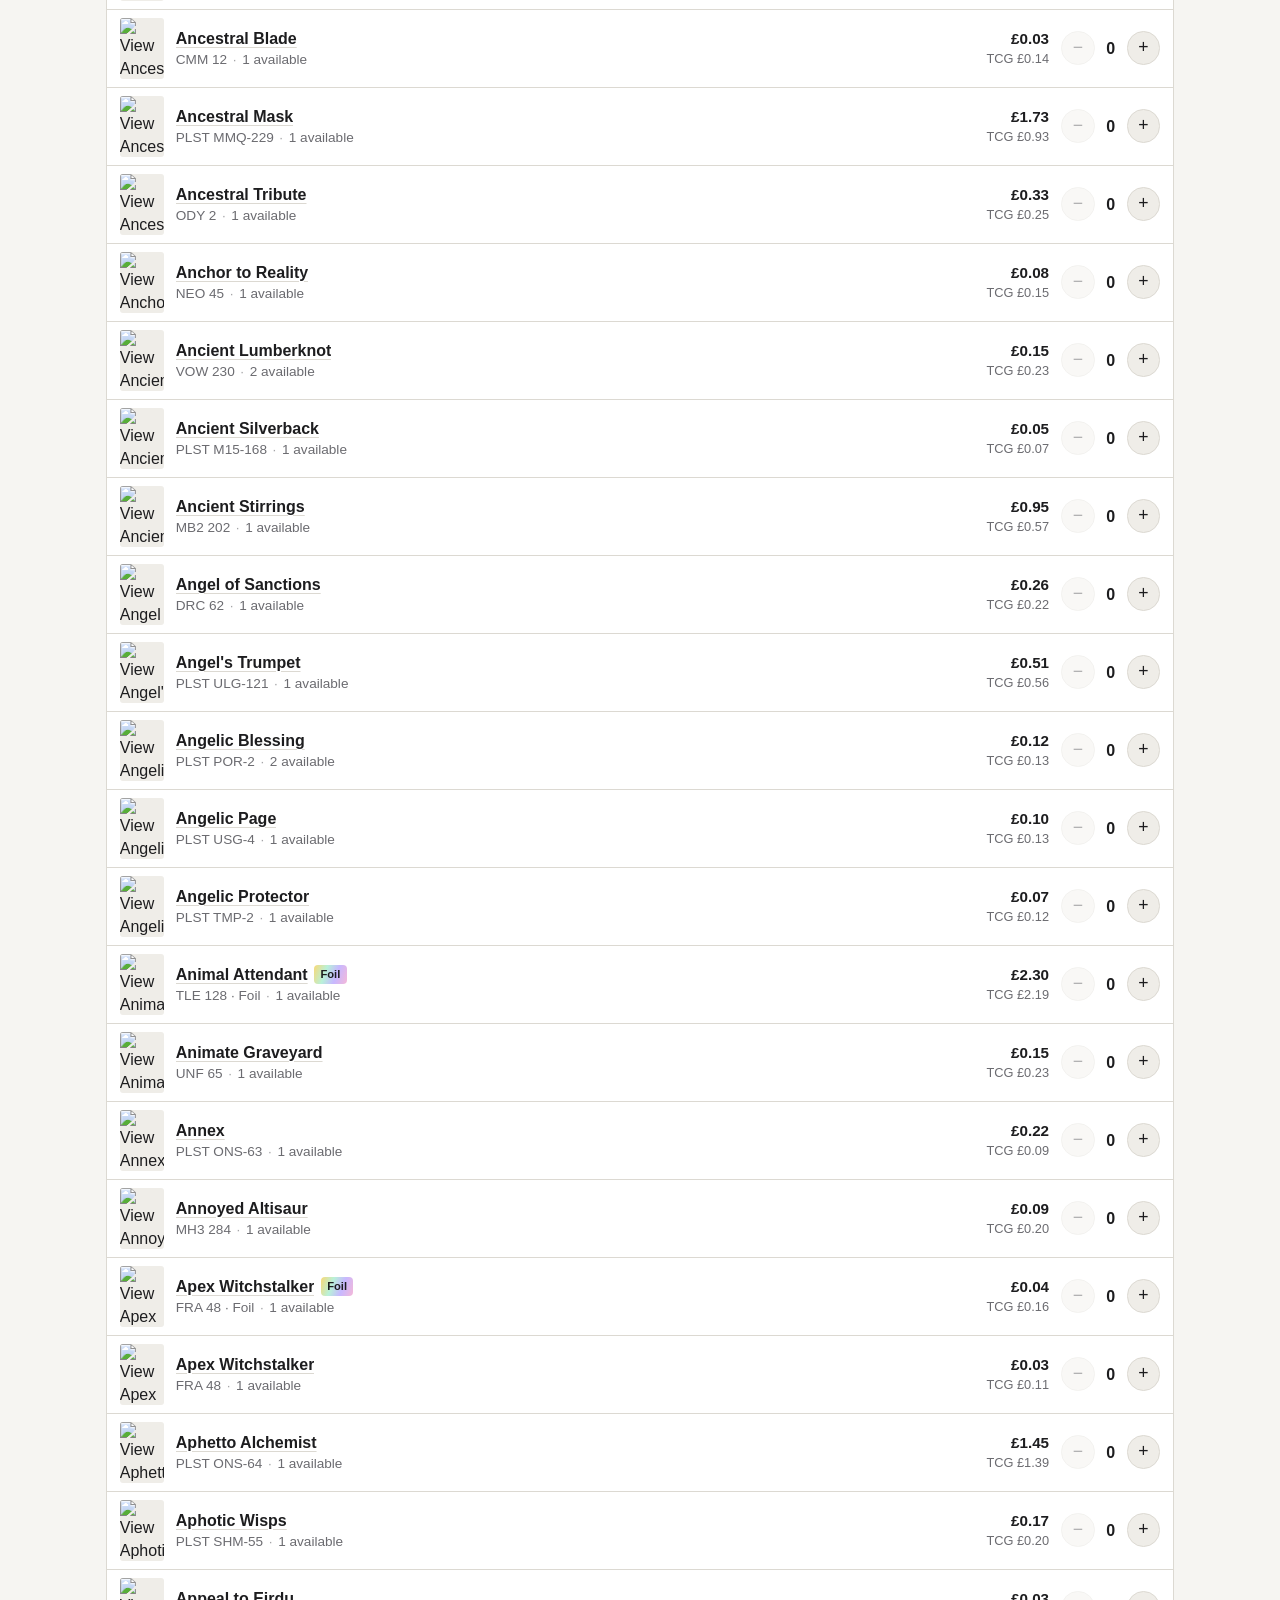
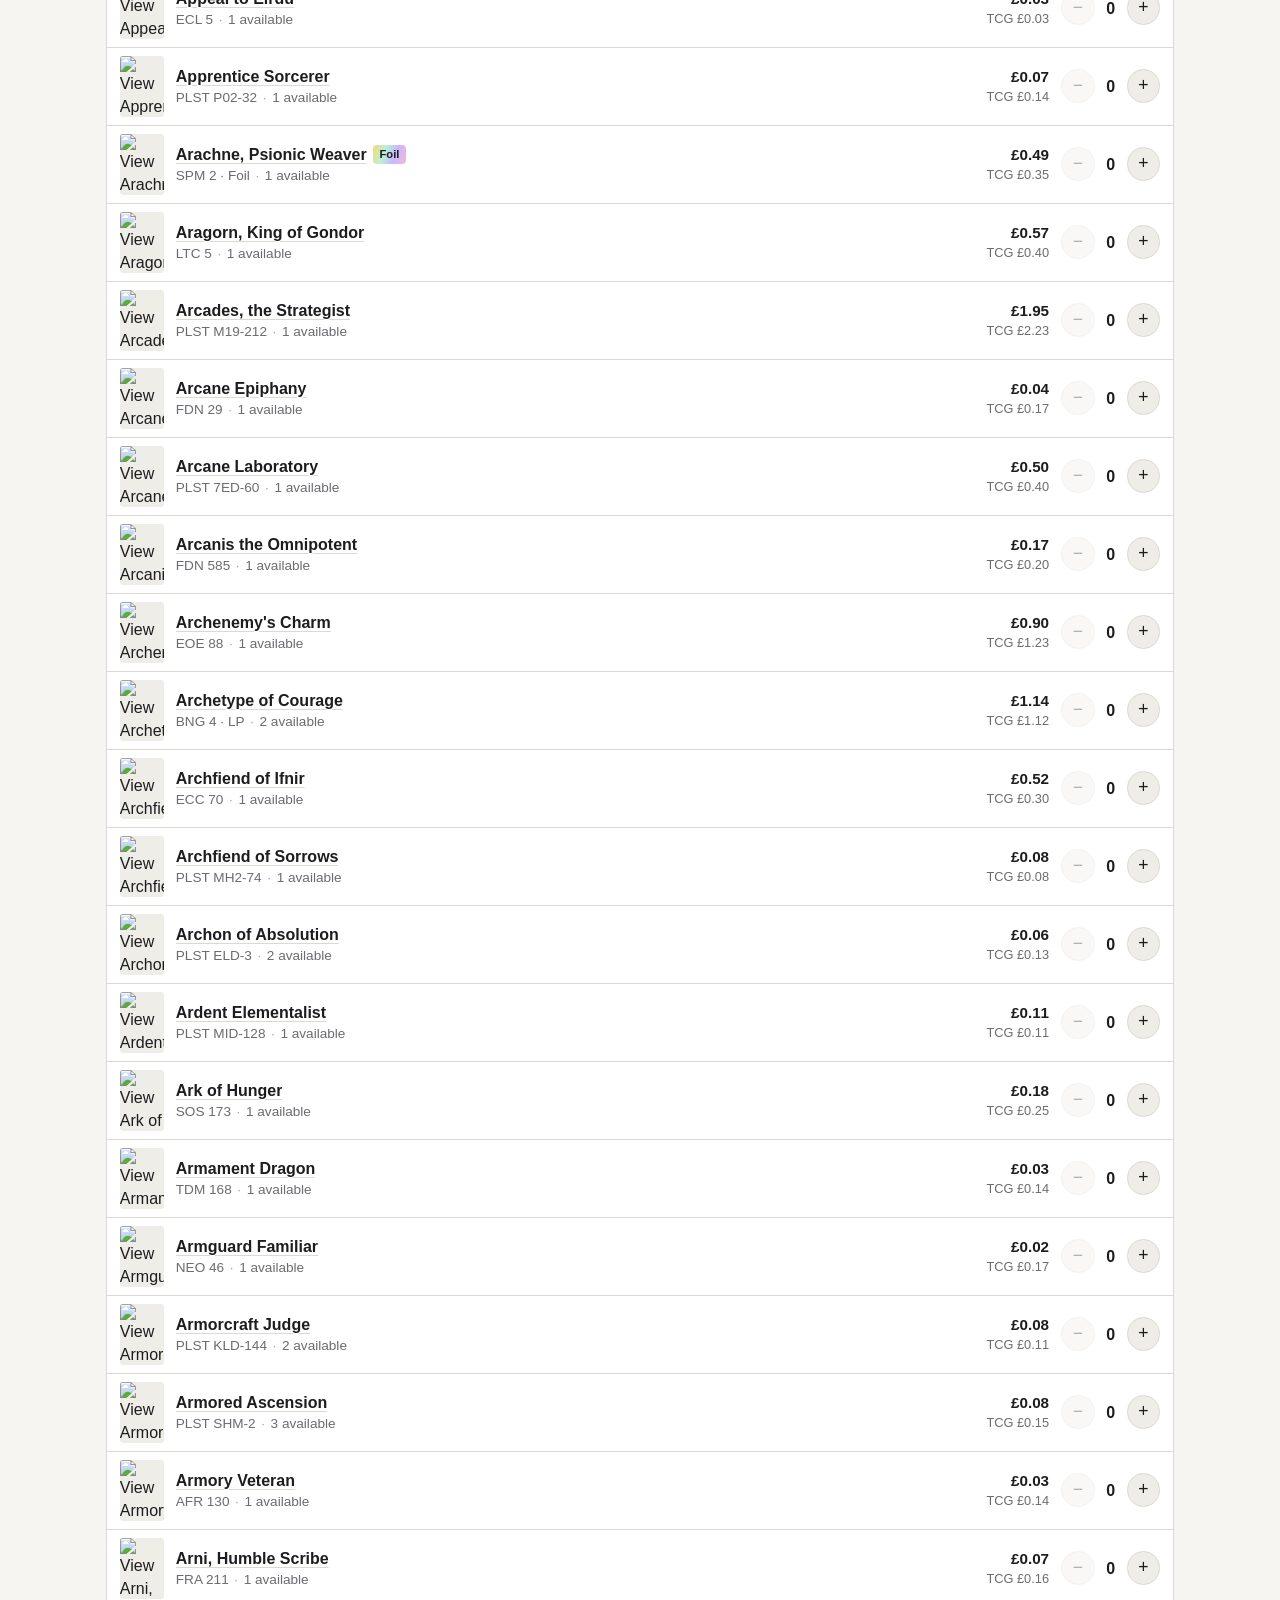
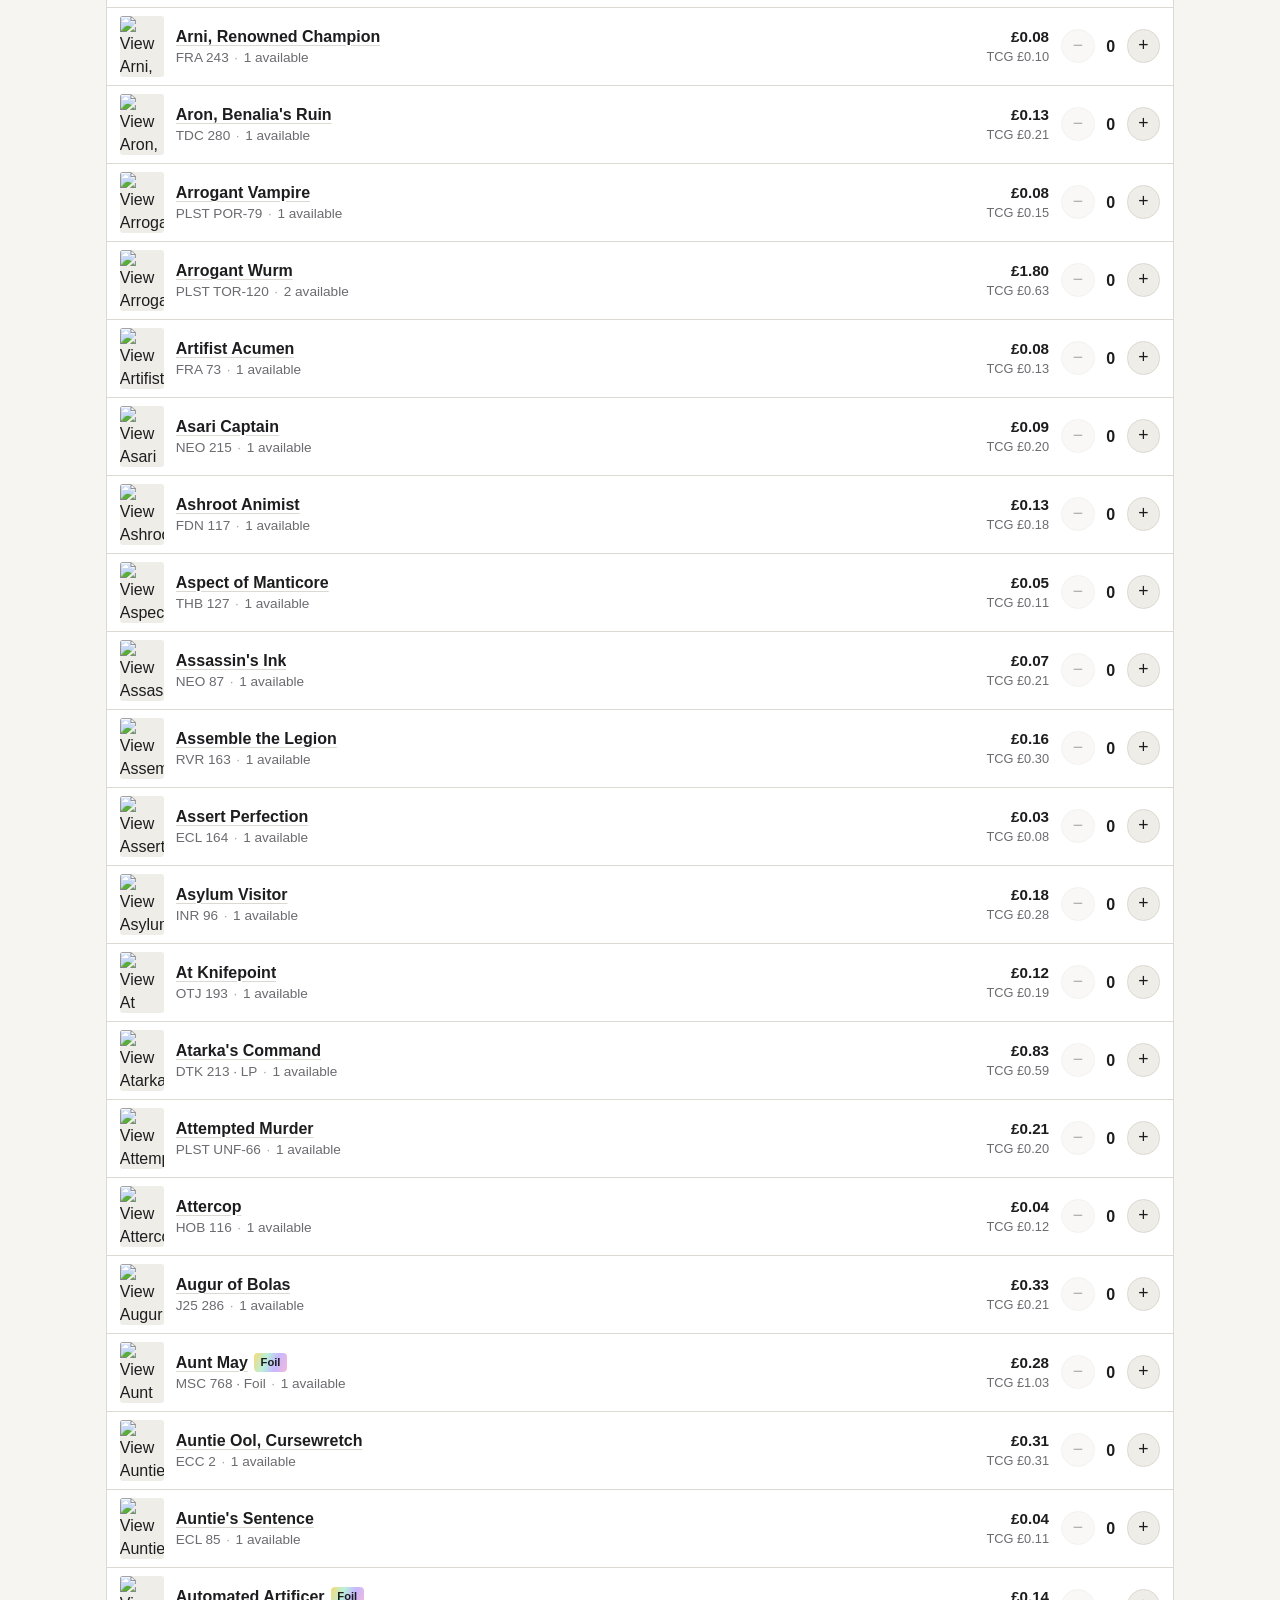
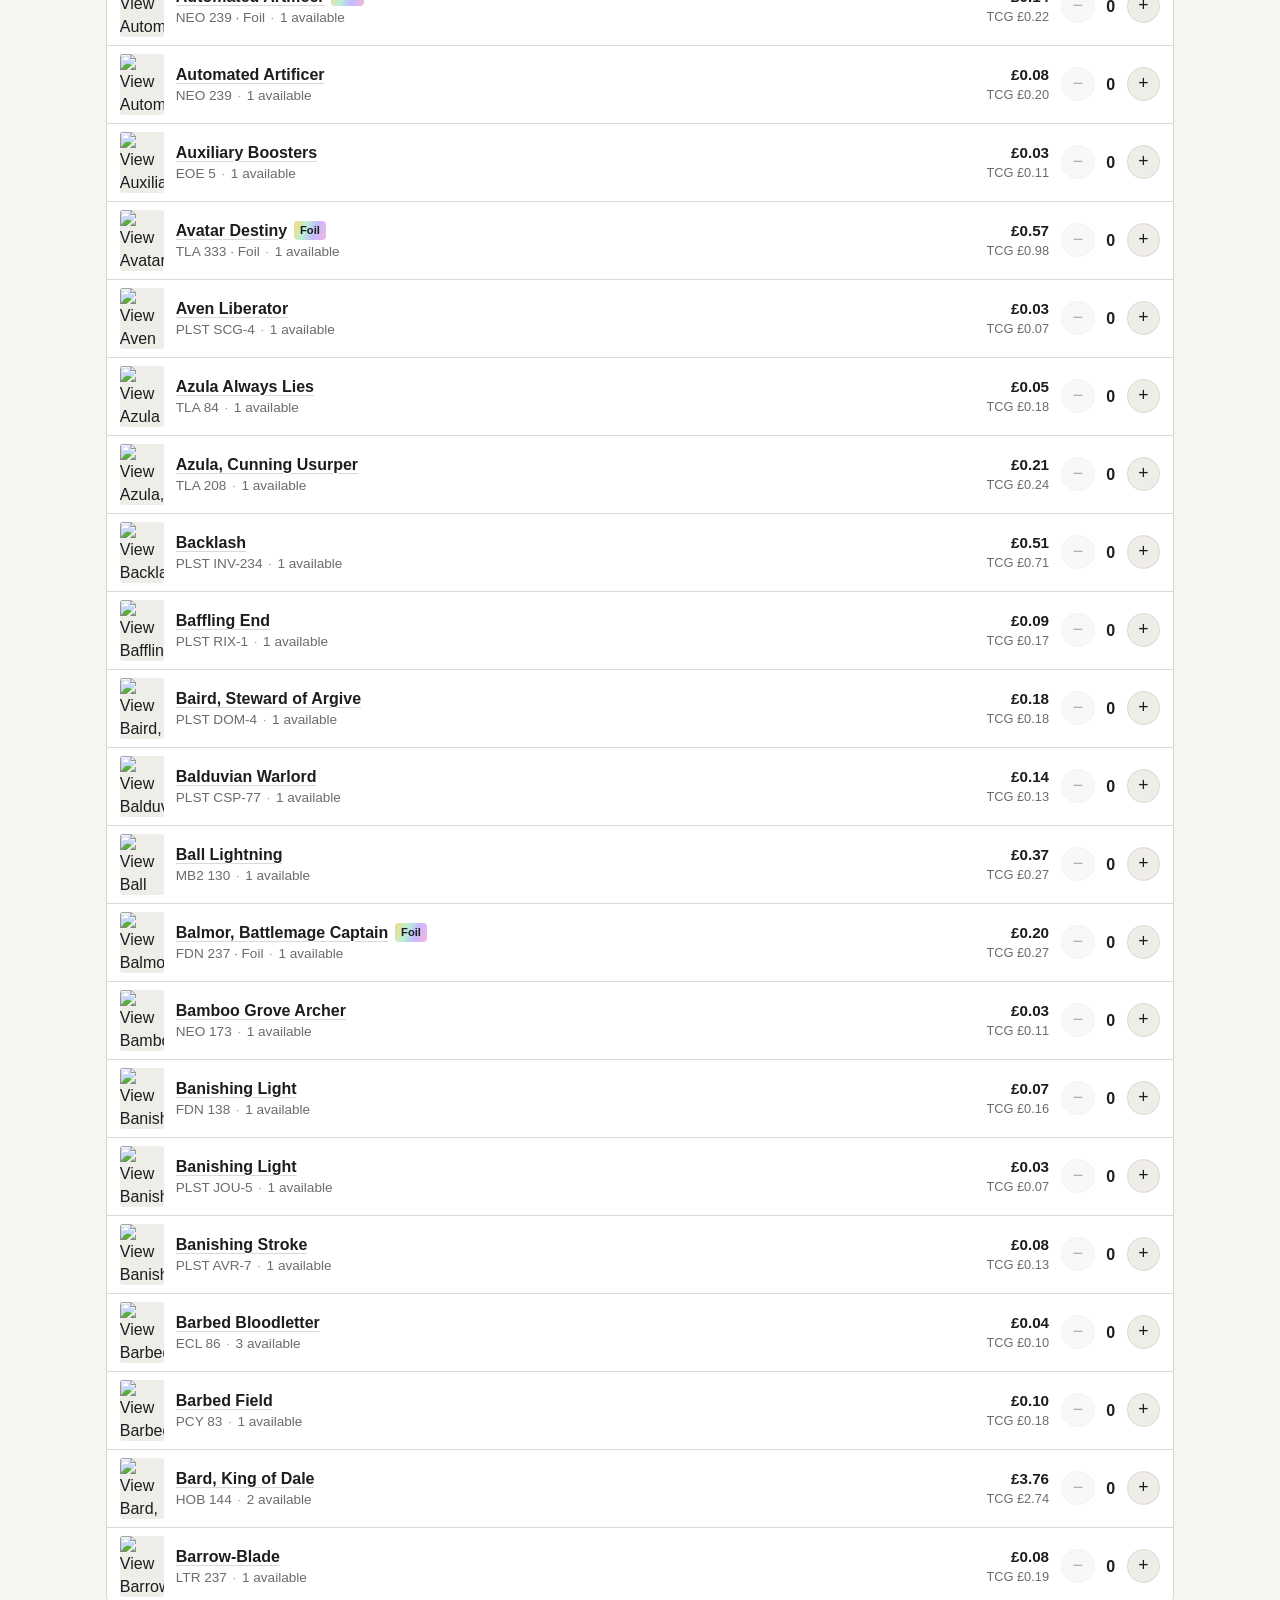
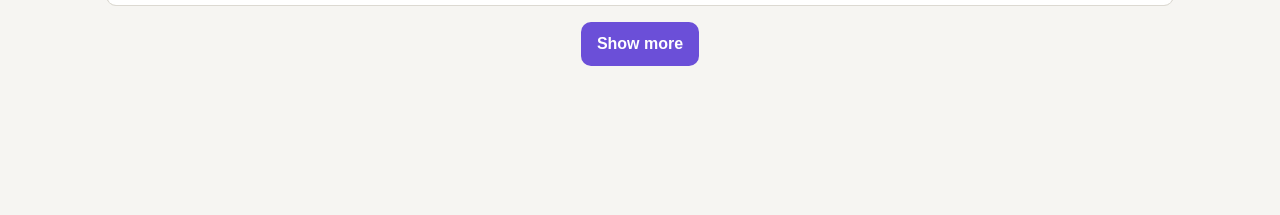
==== commit e65a622b: "Publish 2026-11-27T17:04Z" ====
--- a/trades/index.html
+++ b/trades/index.html
@@ -4,10 +4,10 @@
   <meta charset="utf-8">
   <meta name="viewport" content="width=device-width, initial-scale=1, viewport-fit=cover">
   <meta name="robots" content="noindex, nofollow">
-  <meta name="build" content="20261121144902">
+  <meta name="build" content="20261127170417">
   <title>Trade Binder</title>
   <link rel="icon" href="../icon.svg" type="image/svg+xml">
-  <link rel="stylesheet" href="../style.css?v=20261121144902">
+  <link rel="stylesheet" href="../style.css?v=20261127170417">
   <style>
     .trade-intro { color: var(--muted); margin: 0 0 1rem; }
     .trade-tools { display: grid; gap: 0.6rem; grid-template-columns: 1fr auto; align-items: end; margin-bottom: 0.8rem; }
@@ -110,6 +110,6 @@
       </div>
     </div>
   </dialog>
-  <script src="trades.js?v=20261121144902"></script>
+  <script src="trades.js?v=20261127170417"></script>
 </body>
 </html>
